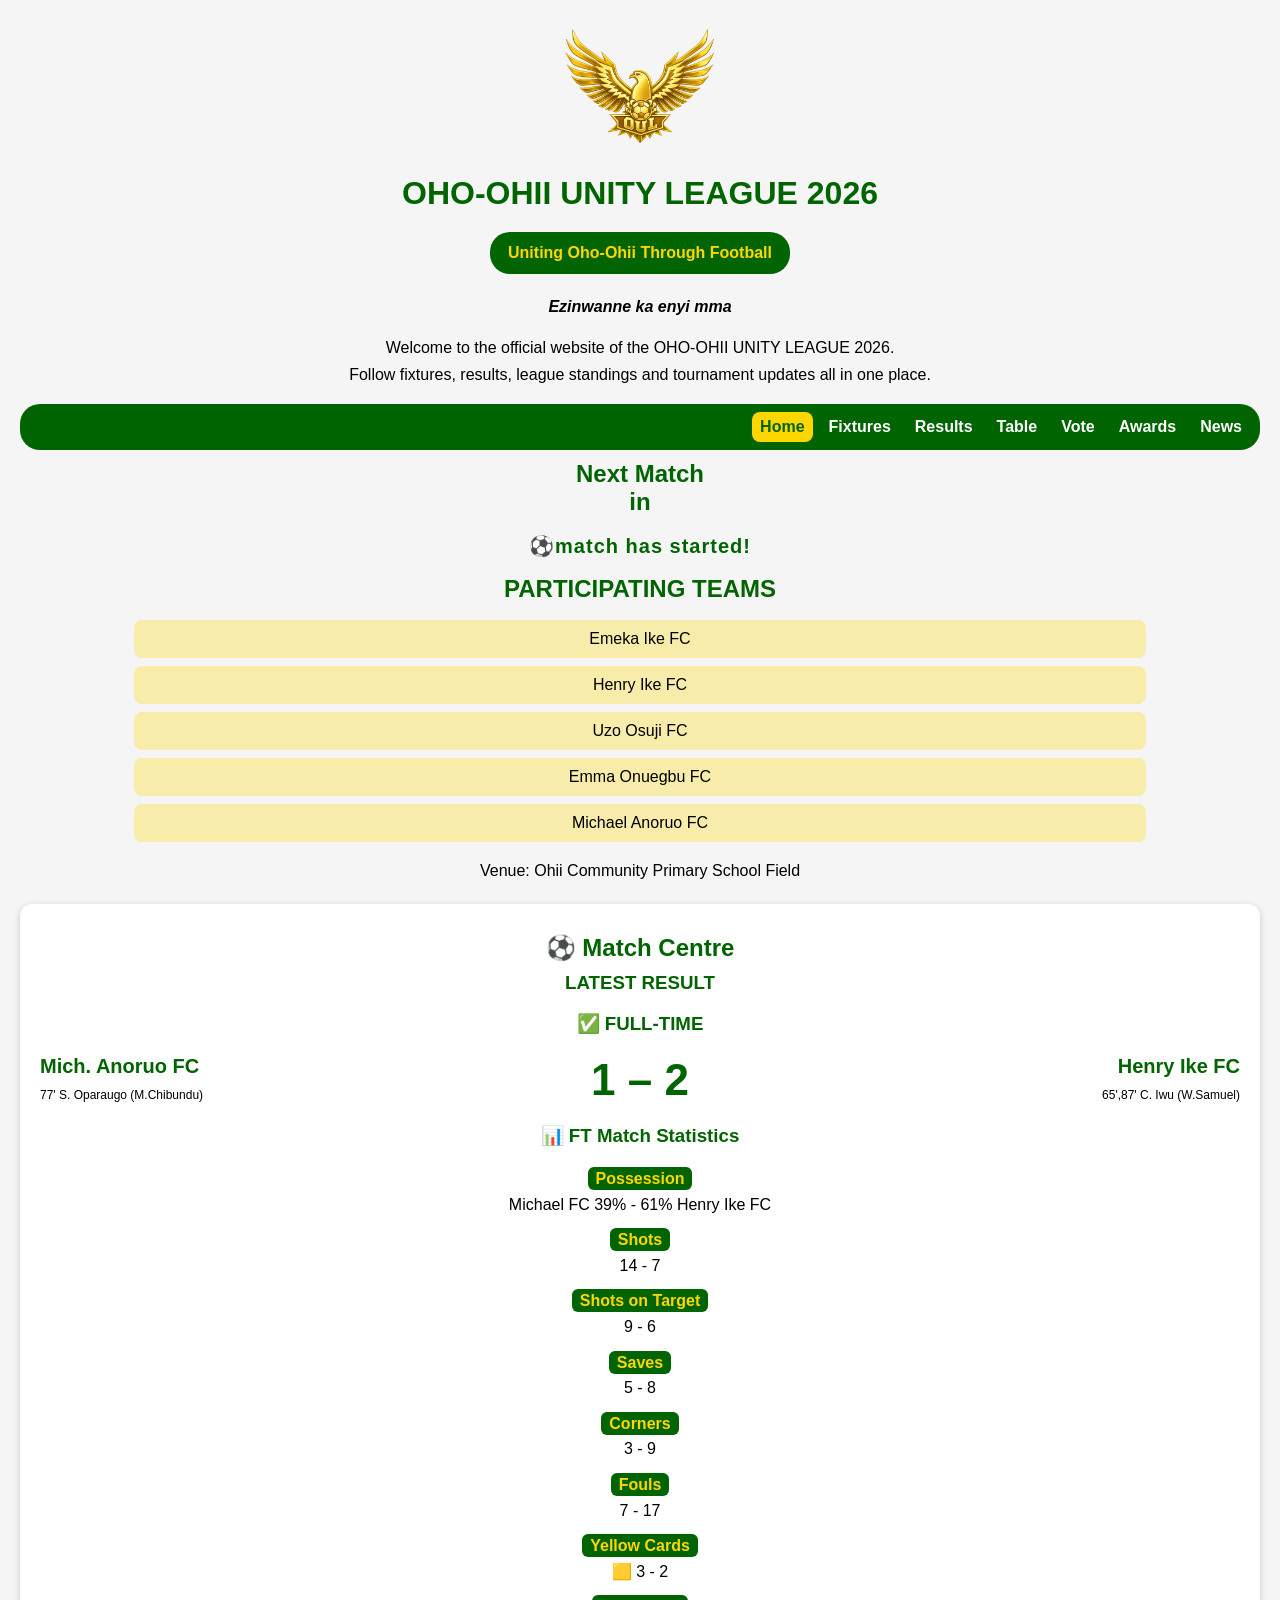
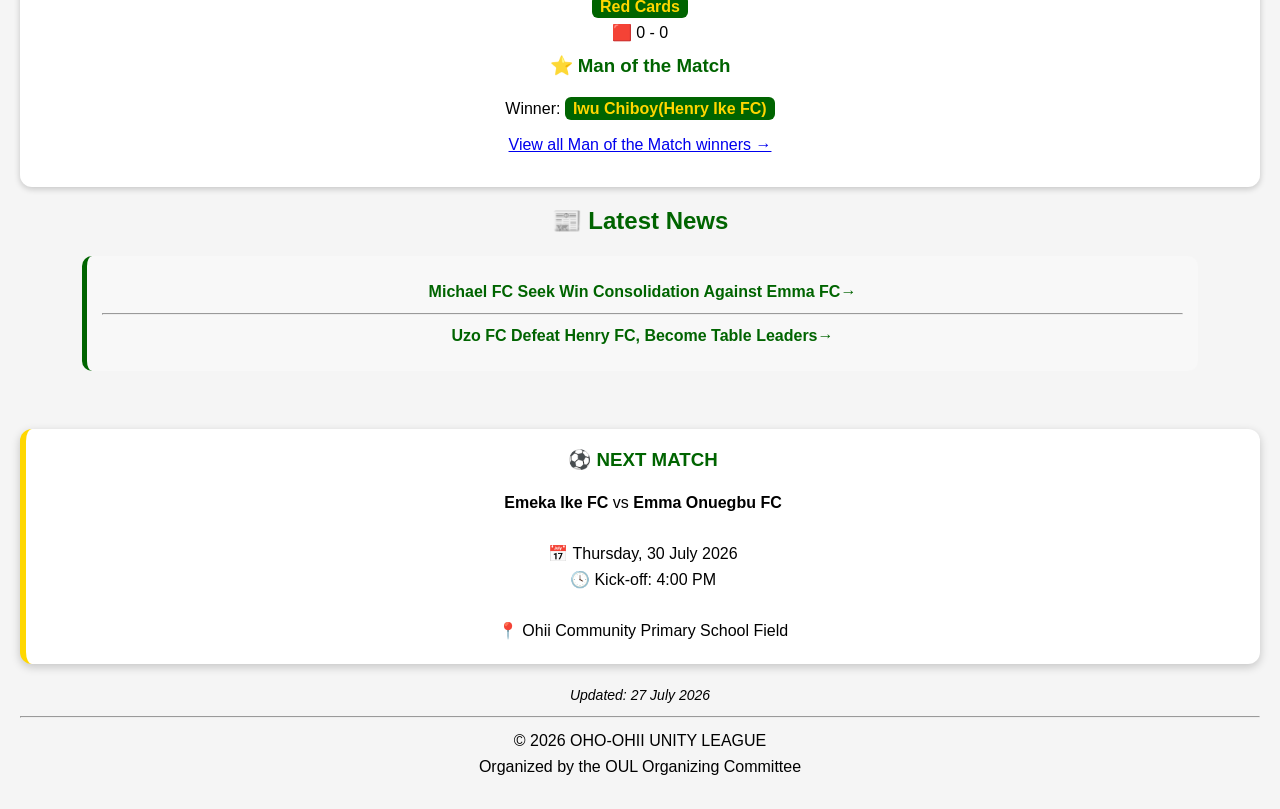
==== index.html @ dec689d3 "Add files via upload" ====
<!DOCTYPE html>
<html>
<head>
   <meta charset="UTF-8">
   <meta name="viewport" content="width=device-width, initial-scale=1.0">
    
      <title>OHO-0HII UNITY LEAGUE</title>
      <link rel="stylesheet" href="style.css">
</head>
<body>
    <img src="OUL logo2.png" alt="OUL Logo" width="150">
  <h1>OHO-OHII UNITY LEAGUE 2026</h1>
<p class="tagline">
Uniting Oho-Ohii Through Football
</p>
<p><em><strong>Ezinwanne ka enyi mma</strong></em></p>

<p class="welcome">
Welcome to the official website of the
OHO-OHII UNITY LEAGUE 2026.<br>
Follow fixtures, results, league standings and tournament updates all in one place.
</p>
 <div class="navbar">
    <div class="menu-icon" onclick="toggleMenu()">
        &#9776;
    </div>

    <div class="nav-links" id="navLinks">
        <a href="index.html" class="active">Home</a>
        <a href="fixtures.html">Fixtures</a>
        <a href="results.html">Results</a>
        <a href="table.html">Table</a>
        <a href="vote.html">Vote</a>
        <a href="awards.html">Awards</a>
        <a href="news.html">News</a>
     </div>
</div>
  <h2>Next Match<br>in</h2>
  <p id="countdown"></p>
  <h2>PARTICIPATING TEAMS</h2>
  <ul>
    <li>Emeka Ike FC</li>
    <li>Henry Ike FC</li>
    <li>Uzo Osuji FC</li>
    <li>Emma Onuegbu FC</li>
    <li>Michael Anoruo FC</li>
  </ul>
  <p>Venue: Ohii Community Primary School Field
  </p>
    
    <div class="result-card">
      
   <h2>⚽ Match Centre</h2>
  <h3>LATEST RESULT</h3>
  <h3>✅ FULL-TIME</h3>
<div class="scoreline">

    <div class="home-team">
      
        <div class="team-name">Mich. Anoruo FC</div>
        
        <div class="scorers">
            77' S. Oparaugo (M.Chibundu)<br>
            
        </div>
    </div>
    
    <div class="score">
        1 – 2
    </div>
    
    <div class="away-team">
        <div class="team-name">Henry Ike FC</div>
        <div class="scorers">
          65',87' C. Iwu (W.Samuel)<br>
          
            
        </div>
    </div>

</div>


<h3>📊 FT Match Statistics</h3>

<p><strong>Possession</strong><br>
Michael FC 39% - 61%  Henry Ike FC
</p>

<p><strong>Shots</strong><br>
 14 - 7
</p>

<p><strong>Shots on Target</strong><br>
9 - 6
</p>
<p><strong>Saves</strong><br>
5 - 8
</p>
<p><strong>Corners</strong><br>
3 - 9
</p>

<p><strong>Fouls</strong><br>
7 - 17
</p>

<p><strong>Yellow Cards</strong><br>
🟨 3 - 2
</p>

<p><strong>Red Cards</strong><br>
🟥 0 - 0
</p>
<h3>⭐ Man of the Match</h3>

<p>
Winner: <strong>Iwu Chiboy(Henry Ike FC)</strong>
</p>

<p>
<a href="motm.html">View all Man of the Match winners →</a>
</p>
</div>

<h2>📰 Latest News</h2>
<div class="news-card">
<p>
<a href="news.html">
Michael FC Seek Win Consolidation Against Emma FC→
</a>
</p>
<hr>
<p>
<a href="news.html">
Uzo FC Defeat Henry FC, Become Table Leaders→
</a>
</p>

</div>

 <br>

<div class="match-card">

  <h3>⚽ NEXT MATCH</h3>
    <p>
    <strong>Emeka Ike FC</strong>
         vs
     <strong>Emma Onuegbu FC</strong>
      <br><br>
       📅 Thursday, 30 July 2026
        <br>
       🕓 Kick-off: 4:00 PM
      <br><br>

     📍 Ohii Community Primary School Field
</p>
</div>



<footer>

<p class="last-updated">Updated: 27 July 2026</p>

<hr>

<p>
© 2026 OHO-OHII UNITY LEAGUE

<br>

Organized by the OUL Organizing Committee

</p>

</footer>

    <script src="script.js"></script>
</body>
</html>
---- style.css ----
/* ===========================
   GENERAL
=========================== */

body{
    background:#f5f5f5;
    font-family:Arial, sans-serif;
    text-align:center;
    margin:0;
    padding:20px;
}

img{
    display:block;
    margin:0 auto;
}

h1{
    color:#006400;
    margin-top:5px;
    margin-bottom:10px;
}

h2{
    color:#006400;
    margin-top: 10px;
    margin-bottom:10px;
    line-height: 1.2;
}

p{
    line-height:1.6;
    margin:10px 0;
}

/* ===========================
   NAVIGATION BAR
=========================== */
.menu-icon{
    font-size:32px;
    color:white;
    cursor:pointer;
    display:none;
    margin-left:auto;
}

.nav-links{
    display:flex;
    gap:8px;
}
.navbar{
    display:flex;
    justify-content:flex-end;
    align-items:center;
    background:#006400;
    padding:8px 10px;
    border-radius:20px;
}

.navbar a{
    color:white;
    text-decoration:none;
    font-size:16px;
    font-weight:bold;
    padding:6px 8px;
    border-radius:8px;
    transition:0.3s;
}

.navbar a:hover{
    background:#FFD700;
    color:#006400;
}

.navbar a.active{
    background:#FFD700;
    color:#006400;
}

/* ===========================
   TEAM LIST
=========================== */

ul{
    list-style:none;
    padding:0;
}

li{
    background:rgba(255,215,0,0.3);
    margin:8px auto;
    padding:10px;
    border-radius:8px;
    width:80%;
}

/* ===========================
   MATCH CARD
=========================== */

.match-card{
    background:white;
    border-left:6px solid #FFD700;
    border-radius:12px;
    padding:20px;
    margin:20px 0;
    box-shadow:0 3px 10px rgba(0,0,0,0.2);
}

.match-card h3{
    color:#006400;
    margin-top:0;
}

.match-card p{
    margin:0;
}

/* ===========================
   FIXTURE CARD
=========================== */

.fixture-card{
    background:white;
    padding:20px;
    margin:20px 0;
    border-radius:12px;
    box-shadow:0 2px 6px rgba(0,0,0,0.2);
}

.fixture-card h3{
    color:#006400;
    margin-top:0;
}

/* ===========================
   RESULT CARD
=========================== */

.result-card{
    background:white;
    padding:20px;
    margin:20px 0;
    border-radius:12px;
    box-shadow:0 2px 6px rgba(0,0,0,0.2);
}

.result-card h3{
    color:#006400;
    margin-top:0;
}

.result-card strong{
    background:#006400;
    color:#FFD700;
    padding:3px 8px;
    border-radius:6px;
}

/* ===========================
   TABLE
=========================== */

table{
    width:100%;
    border-collapse:collapse;
    margin-top:20px;
    background:white;
}

th{
    background:#006400;
    color:white;
    padding:10px;
}

td{
    padding:8px;
    border-bottom:1px solid #ddd;
}

tr:nth-child(even){
    background:#f5f5f5;
}

/* ===========================
   COUNTDOWN
=========================== */

#countdown{
    color:#006400;
    font-size:20px;
    font-weight:bold;
    margin:15px 0;
    letter-spacing:1px;
    line-height: 1.4;
}

/* ===========================
   VOTE BUTTON
=========================== */

.vote-container{
    text-align:center;
}

.vote-btn{
    display:inline-block;
    text-decoration:none;
    background:#FFD700;
    color:#006400;
    padding:15px 30px;
    border-radius:12px;
    font-size:18px;
    font-weight:bold;
    margin:20px auto;
}

.vote-btn:hover{
    background:#f4c400;
}

/*=========================
Tob banner
=========================*/
.tagline{
    color:#FFD700;
    background:#006400;
    display:inline-block;
    padding:8px 18px;
    border-radius:20px;
    font-weight:bold;
    margin:10px 0;
}
.welcome{
    max-width:600px;
    margin:15px auto;
    line-height:1.7;
}
@media (max-width:768px){
  .menu-icon{
    display: block;
  }
  .nav-links{
    display: none;
    flex-direction: column;
    position: absolute;
    width: 200px;
    top:100%;
    right: 20px;
    margin-top: 15px;
    background: #006400;
    border-radius:12px;
    padding:10px;
  }
  .nav-links a{
    text-align: center;
    padding-block: 12px;
  }
  .nav-links.show{
    display: flex;
  }
  .navbar{
    position: relative;
  }
}

.last-updated{
  font-size:14px;
  color;#666;
  font-style:italic;
}

.live-status{
    color:#d40000;
    font-weight:bold;
    font-size:20px;
}

.halftime-status{
    color:#ff8c00;
    font-weight:bold;
    font-size:20px;
}

.fulltime-status{
    color:#006400;
    font-weight:bold;
    font-size:20px;
}

.news-card{
    background:#f8f8f8;
    border-left:5px solid #006400;
    padding:15px;
    margin:20px auto;
    border-radius:10px;
    width:90%;
    box-sizing:border-box;
}

.news-card h2{
    margin-top:0;
    color:#006400;
}

.news-card p{
    margin:8px 0;
}

.news-card a{
  color:#006400;
  text-decoration: none;
  font-weight:bold ;
}

.news-card a:hover{
  text-decoration: underline;
}

.scoreline{
    display:grid;
    grid-template-columns:1fr auto 1fr;
    align-items:start;
    gap:10px;
    margin:20px 0;
}

.home-team{
    text-align:left;
}

.score{
    text-align:center;
    font-size:44px;
    font-weight:bold;
    color:#006400;
}

.away-team{
    text-align:right;
}

.team-name{
    font-size:20px;
    font-weight:bold;
    color:#006400;
    margin-bottom:8px;
}

.scorers{
    font-size:12px;
    line-height:1.6;
}
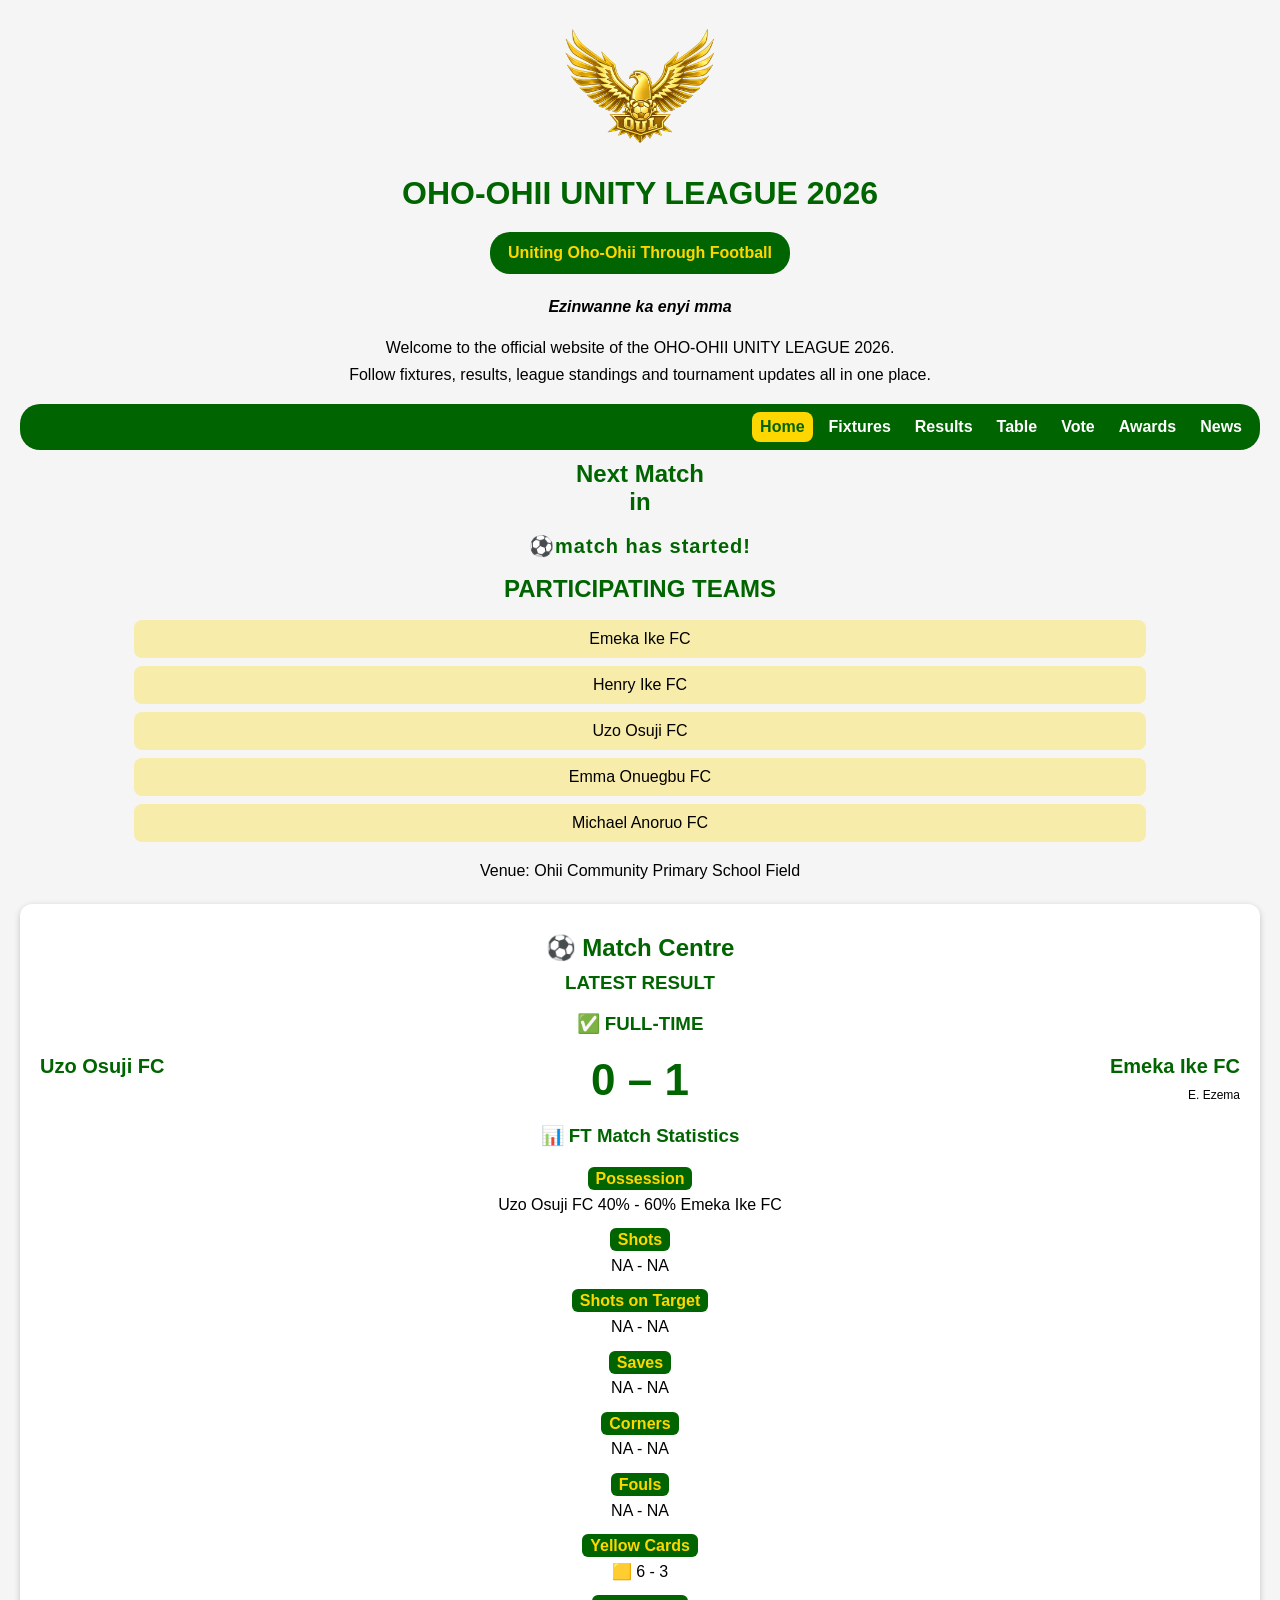
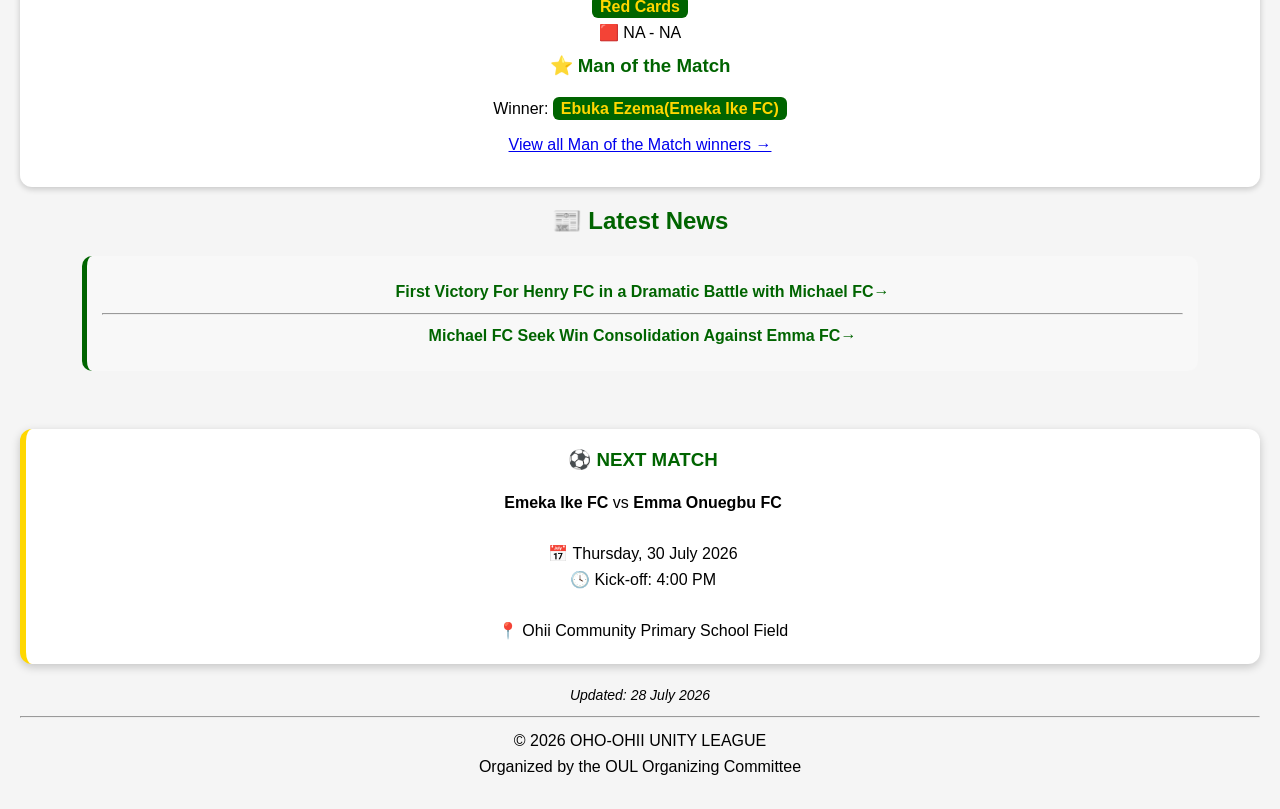
==== commit f4f87268: "Add files via upload" ====
--- a/index.html
+++ b/index.html
@@ -57,22 +57,22 @@
 
     <div class="home-team">
       
-        <div class="team-name">Mich. Anoruo FC</div>
+        <div class="team-name">Uzo Osuji FC</div>
         
         <div class="scorers">
-            77' S. Oparaugo (M.Chibundu)<br>
+            <br>
             
         </div>
     </div>
     
     <div class="score">
-        1 – 2
+        0 – 1
     </div>
     
     <div class="away-team">
-        <div class="team-name">Henry Ike FC</div>
+        <div class="team-name">Emeka Ike FC</div>
         <div class="scorers">
-          65',87' C. Iwu (W.Samuel)<br>
+           E. Ezema <br>
           
             
         </div>
@@ -84,38 +84,38 @@
 <h3>📊 FT Match Statistics</h3>
 
 <p><strong>Possession</strong><br>
-Michael FC 39% - 61%  Henry Ike FC
+Uzo Osuji FC 40% - 60%  Emeka Ike FC
 </p>
 
 <p><strong>Shots</strong><br>
- 14 - 7
+ NA - NA
 </p>
 
 <p><strong>Shots on Target</strong><br>
-9 - 6
+NA - NA
 </p>
 <p><strong>Saves</strong><br>
-5 - 8
+NA - NA
 </p>
 <p><strong>Corners</strong><br>
-3 - 9
+NA - NA
 </p>
 
 <p><strong>Fouls</strong><br>
-7 - 17
+NA - NA
 </p>
 
 <p><strong>Yellow Cards</strong><br>
-🟨 3 - 2
+🟨 6 - 3
 </p>
 
 <p><strong>Red Cards</strong><br>
-🟥 0 - 0
+🟥 NA - NA
 </p>
 <h3>⭐ Man of the Match</h3>
 
 <p>
-Winner: <strong>Iwu Chiboy(Henry Ike FC)</strong>
+Winner: <strong>Ebuka Ezema(Emeka Ike FC)</strong>
 </p>
 
 <p>
@@ -127,13 +127,13 @@
 <div class="news-card">
 <p>
 <a href="news.html">
-Michael FC Seek Win Consolidation Against Emma FC→
+First Victory For Henry FC in a Dramatic Battle with Michael FC→
 </a>
 </p>
 <hr>
 <p>
 <a href="news.html">
-Uzo FC Defeat Henry FC, Become Table Leaders→
+Michael FC Seek Win Consolidation Against Emma FC→
 </a>
 </p>
 
@@ -162,7 +162,7 @@
 
 <footer>
 
-<p class="last-updated">Updated: 27 July 2026</p>
+<p class="last-updated">Updated: 28 July 2026</p>
 
 <hr>
 
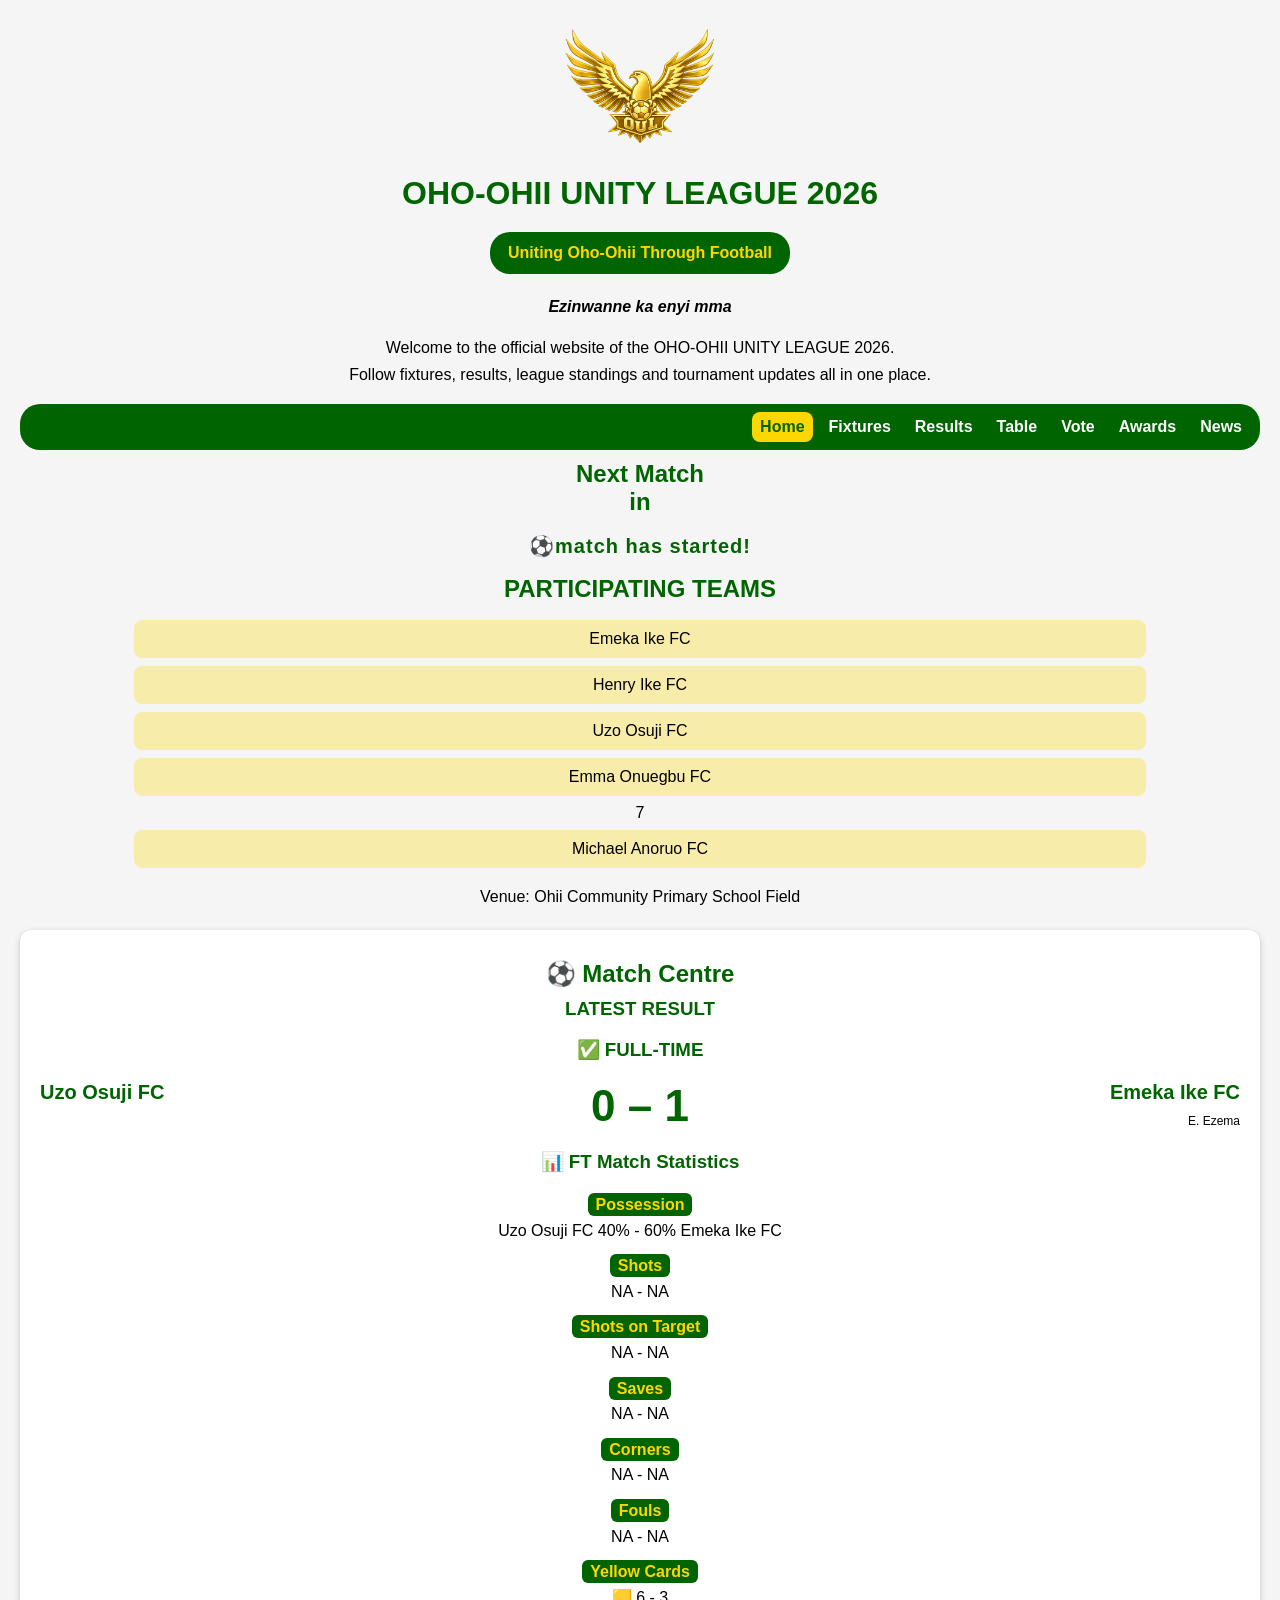
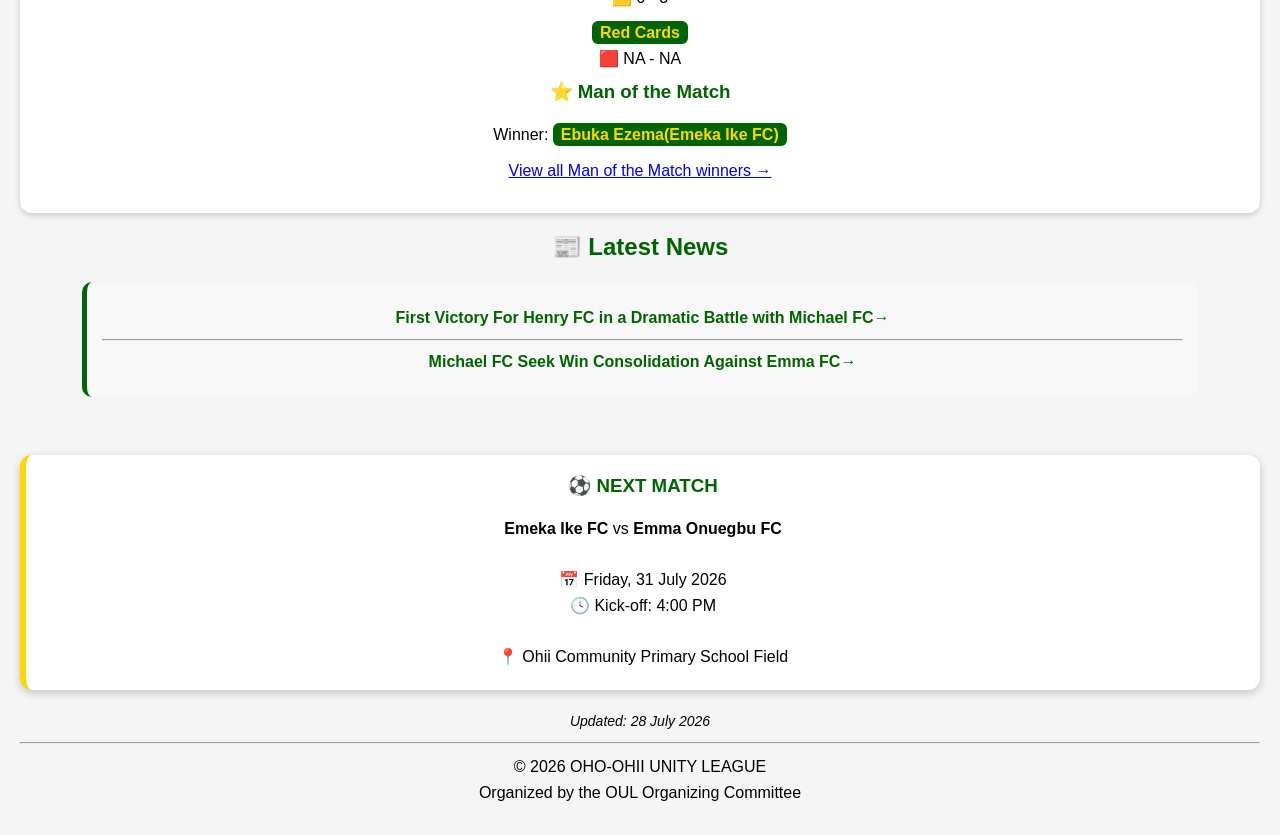
==== commit 9ff3bed0: "Add files via upload" ====
--- a/index.html
+++ b/index.html
@@ -42,7 +42,7 @@
     <li>Emeka Ike FC</li>
     <li>Henry Ike FC</li>
     <li>Uzo Osuji FC</li>
-    <li>Emma Onuegbu FC</li>
+    <li>Emma Onuegbu FC</li>7
     <li>Michael Anoruo FC</li>
   </ul>
   <p>Venue: Ohii Community Primary School Field
@@ -149,7 +149,7 @@
          vs
      <strong>Emma Onuegbu FC</strong>
       <br><br>
-       📅 Thursday, 30 July 2026
+       📅 Friday, 31 July 2026
         <br>
        🕓 Kick-off: 4:00 PM
       <br><br>
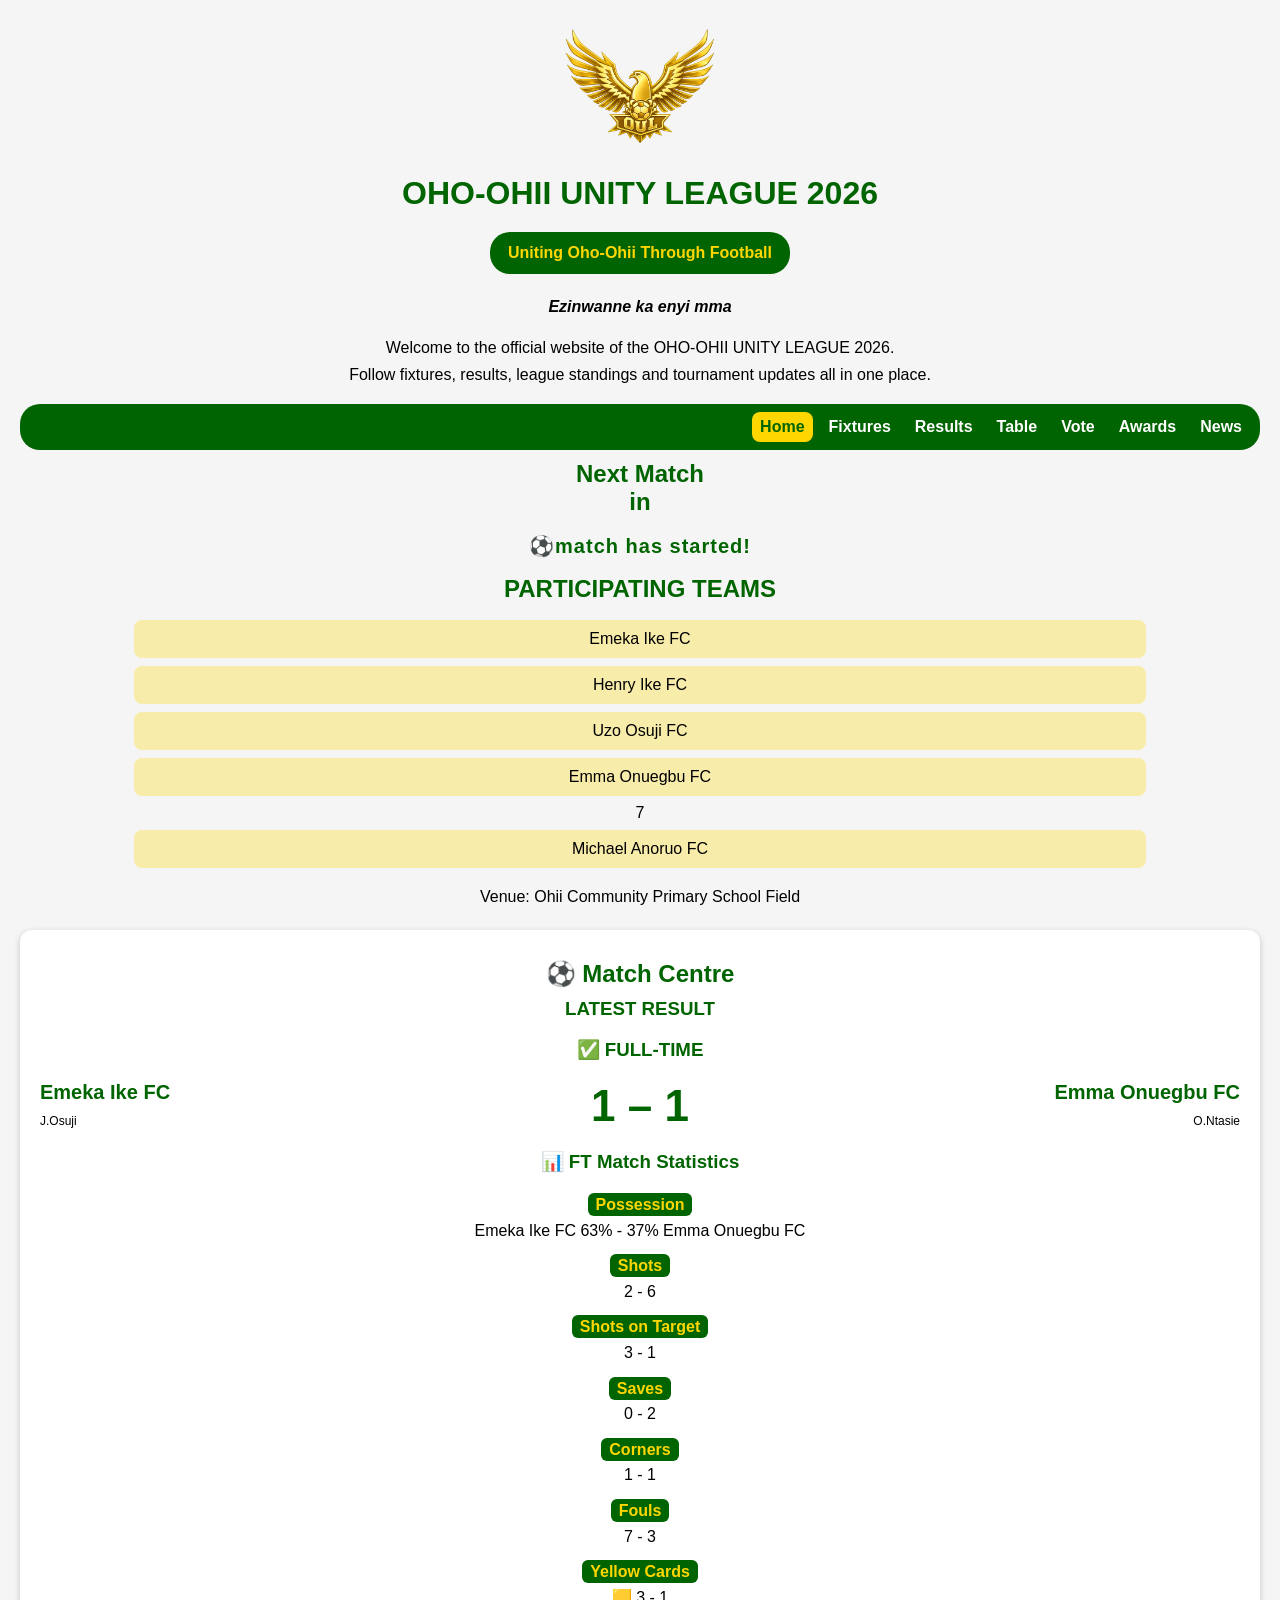
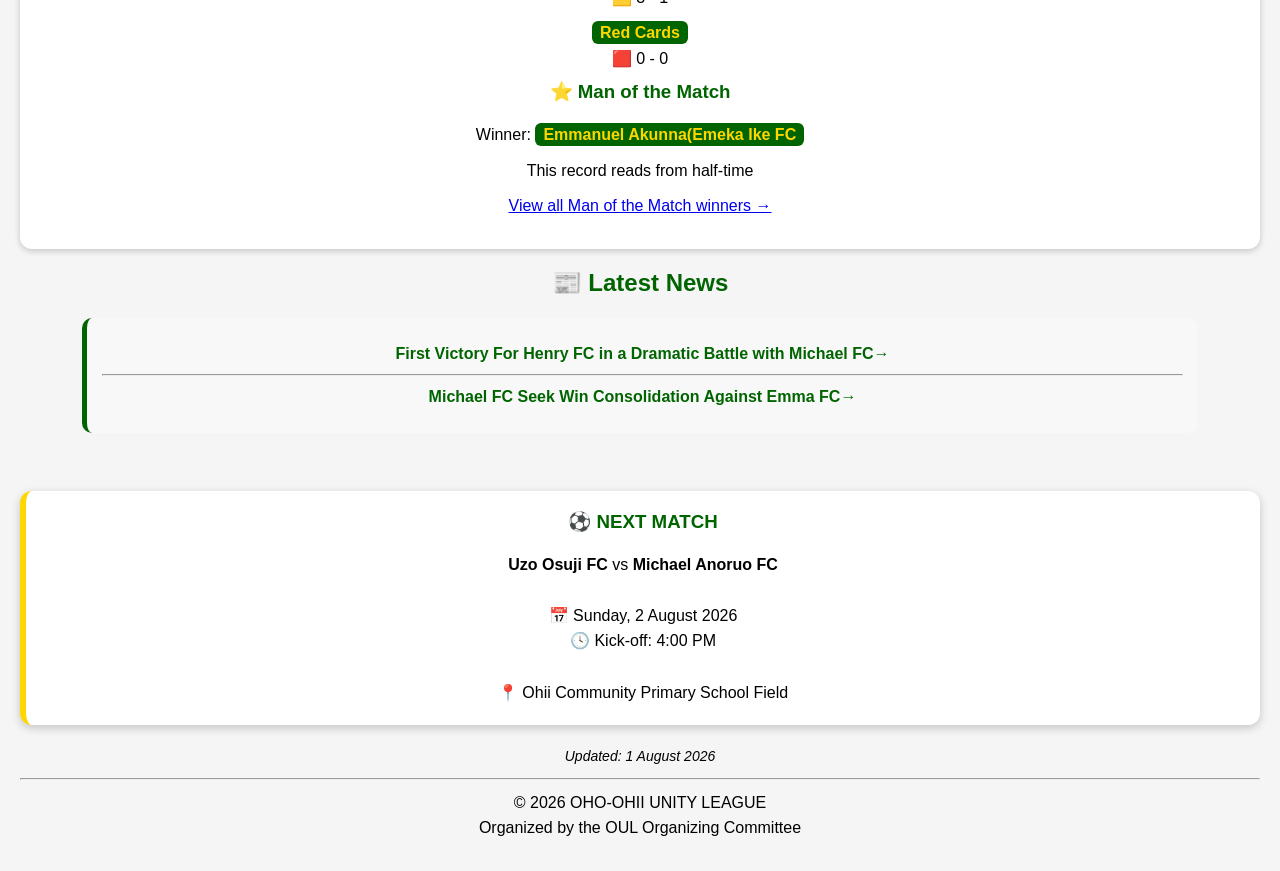
==== commit 09d21397: "Add files via upload" ====
--- a/index.html
+++ b/index.html
@@ -57,22 +57,22 @@
 
     <div class="home-team">
       
-        <div class="team-name">Uzo Osuji FC</div>
+        <div class="team-name">Emeka Ike FC</div>
         
         <div class="scorers">
-            <br>
+           J.Osuji <br>
             
         </div>
     </div>
     
     <div class="score">
-        0 – 1
+        1 – 1
     </div>
     
     <div class="away-team">
-        <div class="team-name">Emeka Ike FC</div>
+        <div class="team-name">Emma Onuegbu FC</div>
         <div class="scorers">
-           E. Ezema <br>
+           O.Ntasie <br>
           
             
         </div>
@@ -84,39 +84,40 @@
 <h3>📊 FT Match Statistics</h3>
 
 <p><strong>Possession</strong><br>
-Uzo Osuji FC 40% - 60%  Emeka Ike FC
+Emeka Ike FC 63% - 37%  Emma Onuegbu FC
 </p>
 
 <p><strong>Shots</strong><br>
- NA - NA
+ 2 - 6
 </p>
 
 <p><strong>Shots on Target</strong><br>
-NA - NA
+3 - 1
 </p>
 <p><strong>Saves</strong><br>
-NA - NA
+0 - 2
 </p>
 <p><strong>Corners</strong><br>
-NA - NA
+1 - 1
 </p>
 
 <p><strong>Fouls</strong><br>
-NA - NA
+7 - 3
 </p>
 
 <p><strong>Yellow Cards</strong><br>
-🟨 6 - 3
+🟨 3 - 1
 </p>
 
 <p><strong>Red Cards</strong><br>
-🟥 NA - NA
+🟥 0 - 0
 </p>
 <h3>⭐ Man of the Match</h3>
 
 <p>
-Winner: <strong>Ebuka Ezema(Emeka Ike FC)</strong>
+Winner: <strong>Emmanuel Akunna(Emeka Ike FC</strong>
 </p>
+<p>This record reads from half-time</p>
 
 <p>
 <a href="motm.html">View all Man of the Match winners →</a>
@@ -145,11 +146,11 @@
 
   <h3>⚽ NEXT MATCH</h3>
     <p>
-    <strong>Emeka Ike FC</strong>
+    <strong>Uzo Osuji FC</strong>
          vs
-     <strong>Emma Onuegbu FC</strong>
+     <strong>Michael Anoruo FC</strong>
       <br><br>
-       📅 Friday, 31 July 2026
+       📅 Sunday, 2 August 2026
         <br>
        🕓 Kick-off: 4:00 PM
       <br><br>
@@ -162,7 +163,7 @@
 
 <footer>
 
-<p class="last-updated">Updated: 28 July 2026</p>
+<p class="last-updated">Updated: 1 August 2026</p>
 
 <hr>
 
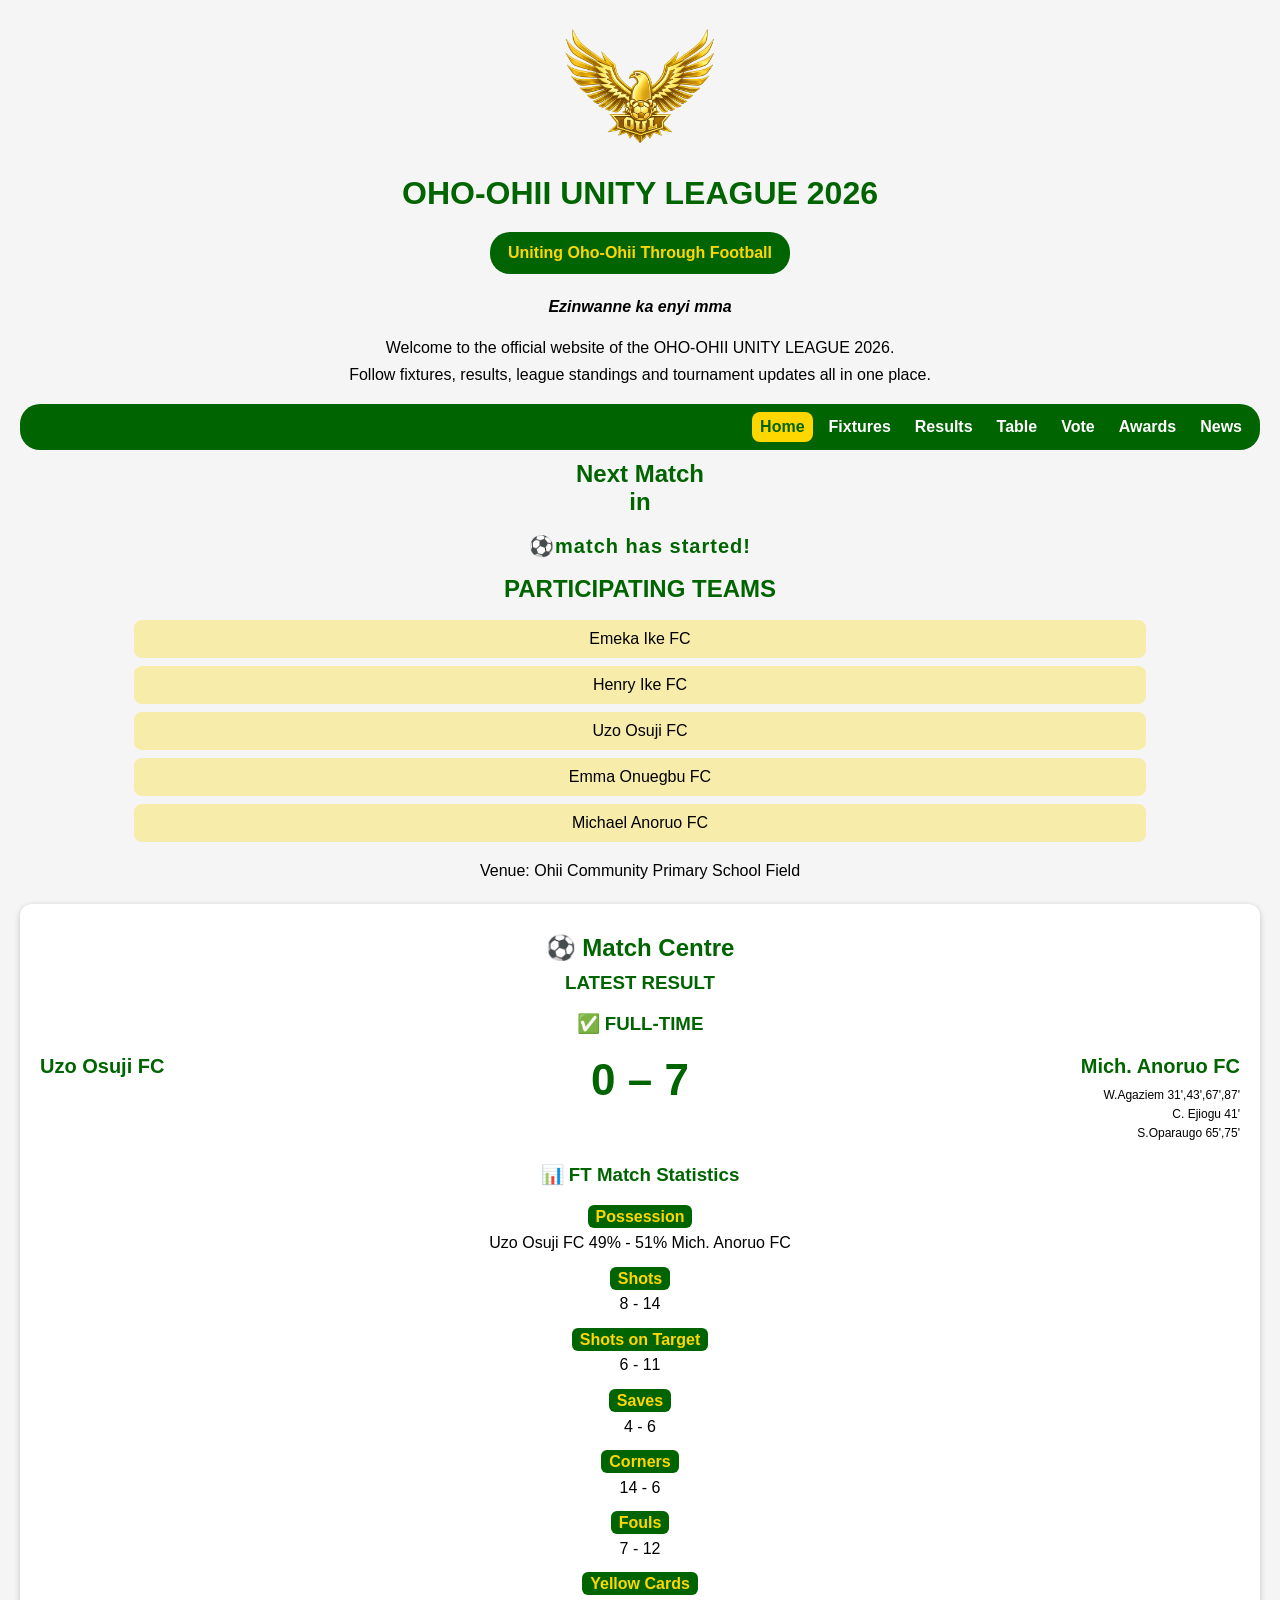
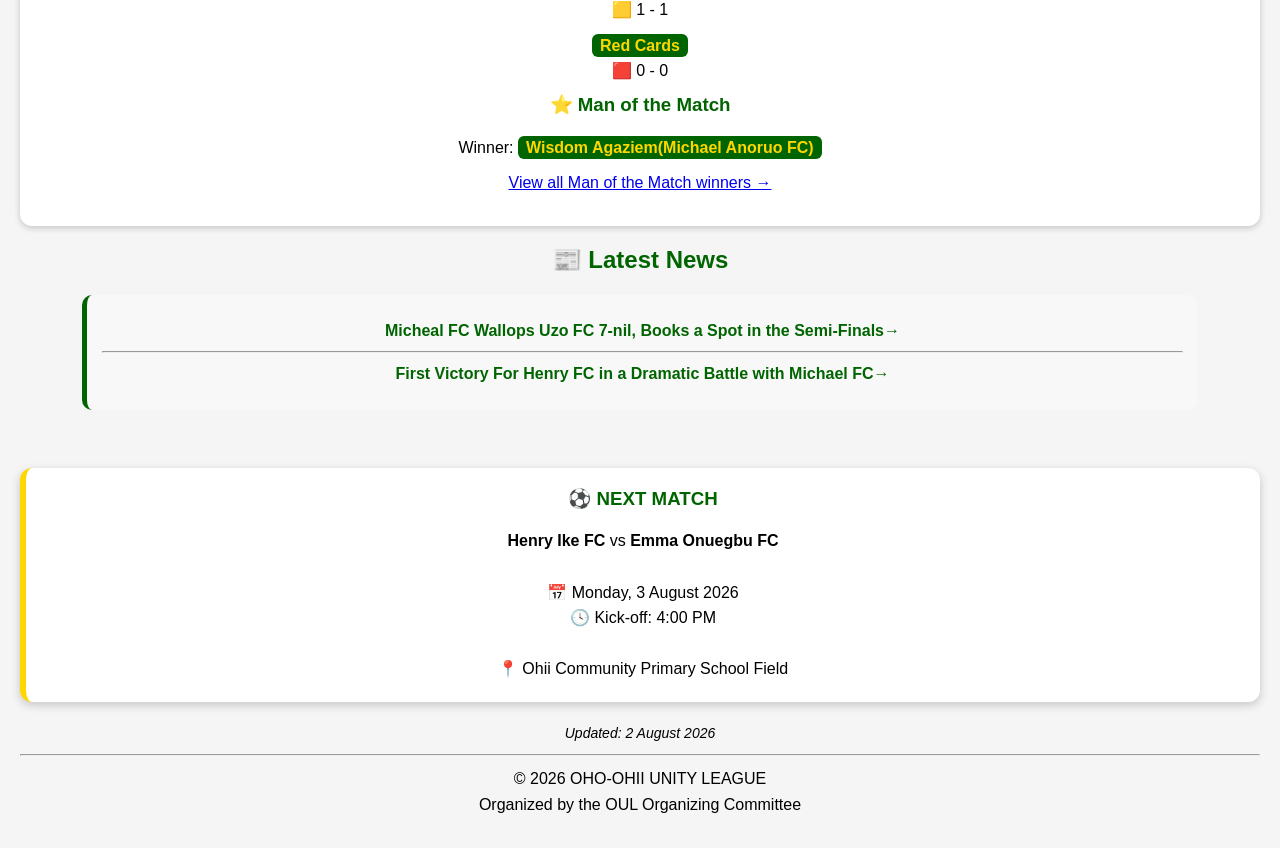
==== commit 31b956ce: "Add files via upload" ====
--- a/index.html
+++ b/index.html
@@ -42,7 +42,7 @@
     <li>Emeka Ike FC</li>
     <li>Henry Ike FC</li>
     <li>Uzo Osuji FC</li>
-    <li>Emma Onuegbu FC</li>7
+    <li>Emma Onuegbu FC</li>
     <li>Michael Anoruo FC</li>
   </ul>
   <p>Venue: Ohii Community Primary School Field
@@ -57,24 +57,26 @@
 
     <div class="home-team">
       
-        <div class="team-name">Emeka Ike FC</div>
+        <div class="team-name">Uzo Osuji FC</div>
         
         <div class="scorers">
-           J.Osuji <br>
+            <br>
             
         </div>
     </div>
     
     <div class="score">
-        1 – 1
+        0 – 7
     </div>
     
     <div class="away-team">
-        <div class="team-name">Emma Onuegbu FC</div>
+        <div class="team-name">Mich. Anoruo FC</div>
         <div class="scorers">
-           O.Ntasie <br>
+           W.Agaziem 31',43',67',87' <br>
+           C. Ejiogu 41'<br>
+           S.Oparaugo 65',75'<br>
           
-            
+        
         </div>
     </div>
 
@@ -84,29 +86,28 @@
 <h3>📊 FT Match Statistics</h3>
 
 <p><strong>Possession</strong><br>
-Emeka Ike FC 63% - 37%  Emma Onuegbu FC
+Uzo Osuji FC 49% - 51% Mich. Anoruo FC
 </p>
 
 <p><strong>Shots</strong><br>
- 2 - 6
+ 8 - 14
 </p>
-
 <p><strong>Shots on Target</strong><br>
-3 - 1
+6 - 11
 </p>
 <p><strong>Saves</strong><br>
-0 - 2
+4 - 6
 </p>
 <p><strong>Corners</strong><br>
-1 - 1
+14 - 6
 </p>
 
 <p><strong>Fouls</strong><br>
-7 - 3
+7 - 12
 </p>
 
 <p><strong>Yellow Cards</strong><br>
-🟨 3 - 1
+🟨 1 - 1
 </p>
 
 <p><strong>Red Cards</strong><br>
@@ -115,9 +116,8 @@
 <h3>⭐ Man of the Match</h3>
 
 <p>
-Winner: <strong>Emmanuel Akunna(Emeka Ike FC</strong>
+Winner: <strong>Wisdom Agaziem(Michael Anoruo FC)</strong>
 </p>
-<p>This record reads from half-time</p>
 
 <p>
 <a href="motm.html">View all Man of the Match winners →</a>
@@ -128,13 +128,13 @@
 <div class="news-card">
 <p>
 <a href="news.html">
-First Victory For Henry FC in a Dramatic Battle with Michael FC→
+  Micheal FC Wallops Uzo FC 7-nil, Books a Spot in the Semi-Finals→
 </a>
 </p>
 <hr>
 <p>
 <a href="news.html">
-Michael FC Seek Win Consolidation Against Emma FC→
+First Victory For Henry FC in a Dramatic Battle with Michael FC→
 </a>
 </p>
 
@@ -146,11 +146,11 @@
 
   <h3>⚽ NEXT MATCH</h3>
     <p>
-    <strong>Uzo Osuji FC</strong>
+    <strong>Henry Ike FC</strong>
          vs
-     <strong>Michael Anoruo FC</strong>
+     <strong>Emma Onuegbu FC</strong>
       <br><br>
-       📅 Sunday, 2 August 2026
+       📅 Monday, 3 August 2026
         <br>
        🕓 Kick-off: 4:00 PM
       <br><br>
@@ -163,7 +163,7 @@
 
 <footer>
 
-<p class="last-updated">Updated: 1 August 2026</p>
+<p class="last-updated">Updated: 2 August 2026</p>
 
 <hr>
 
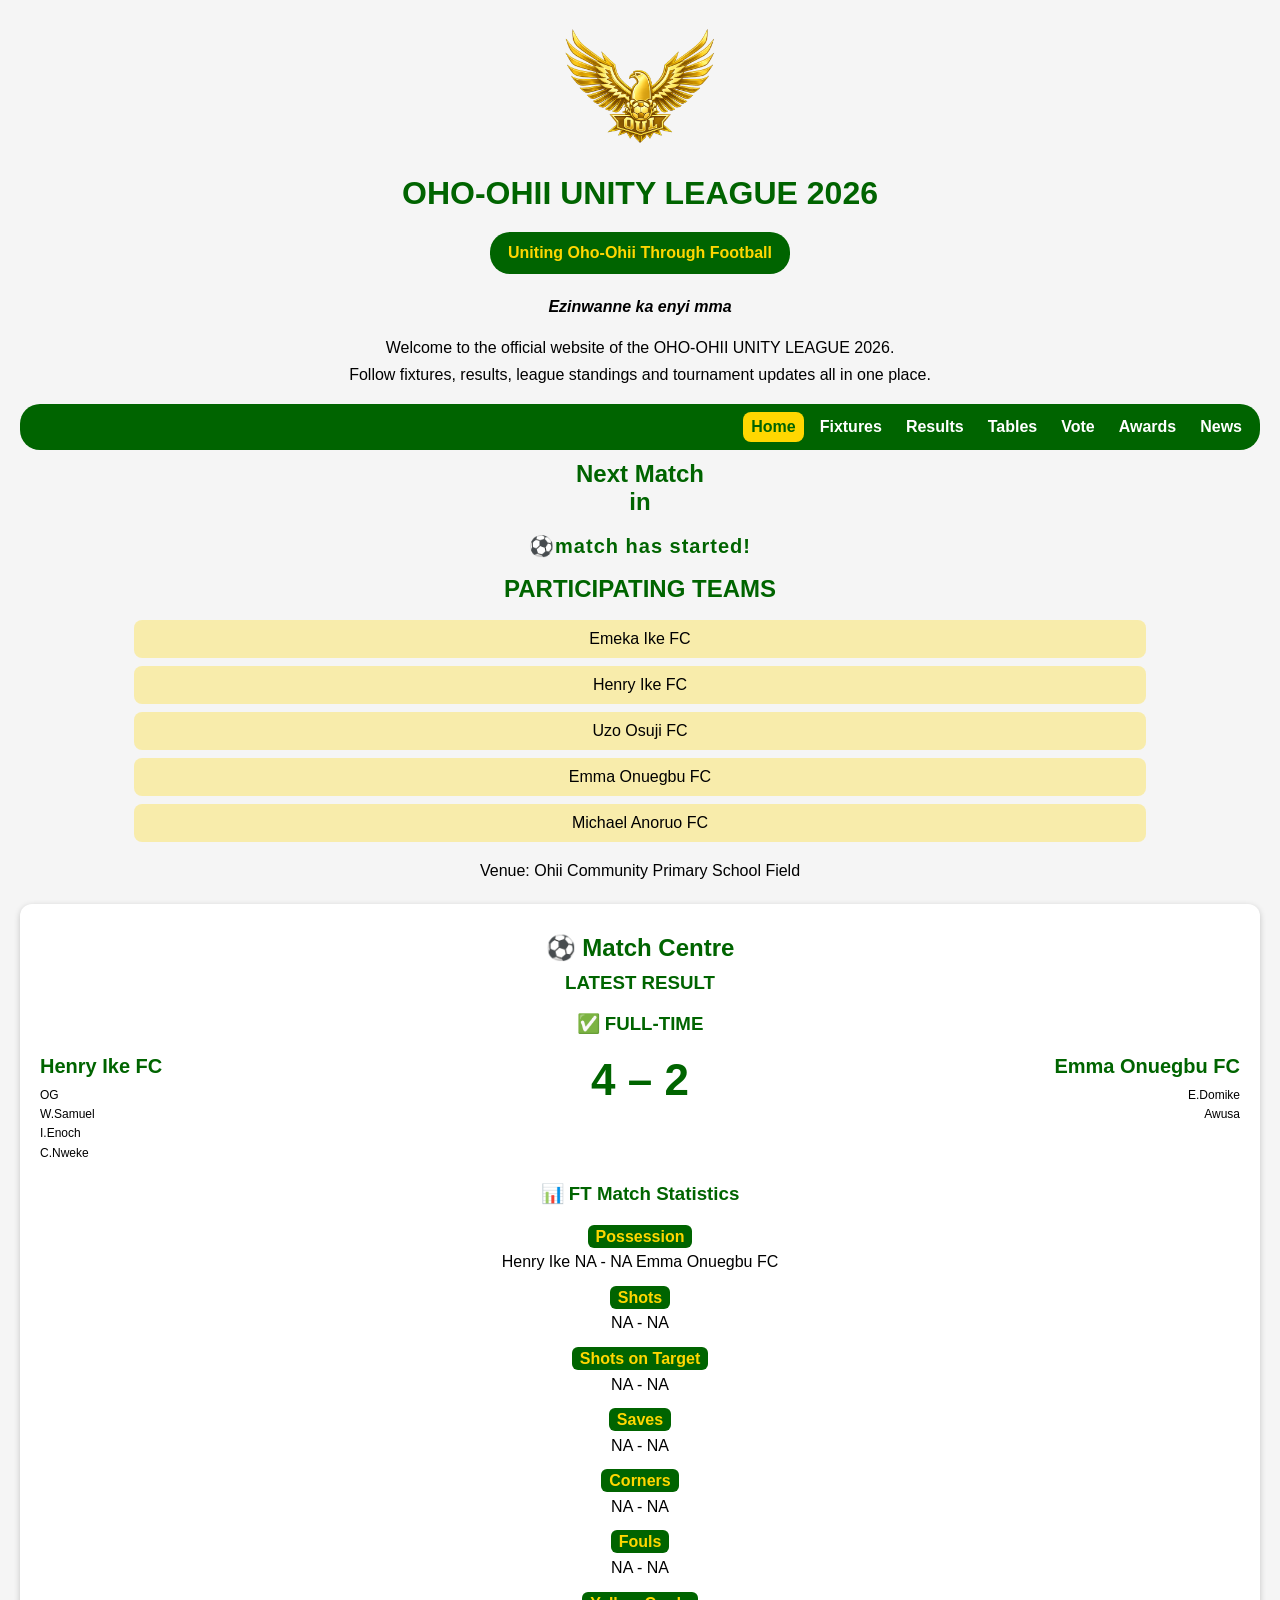
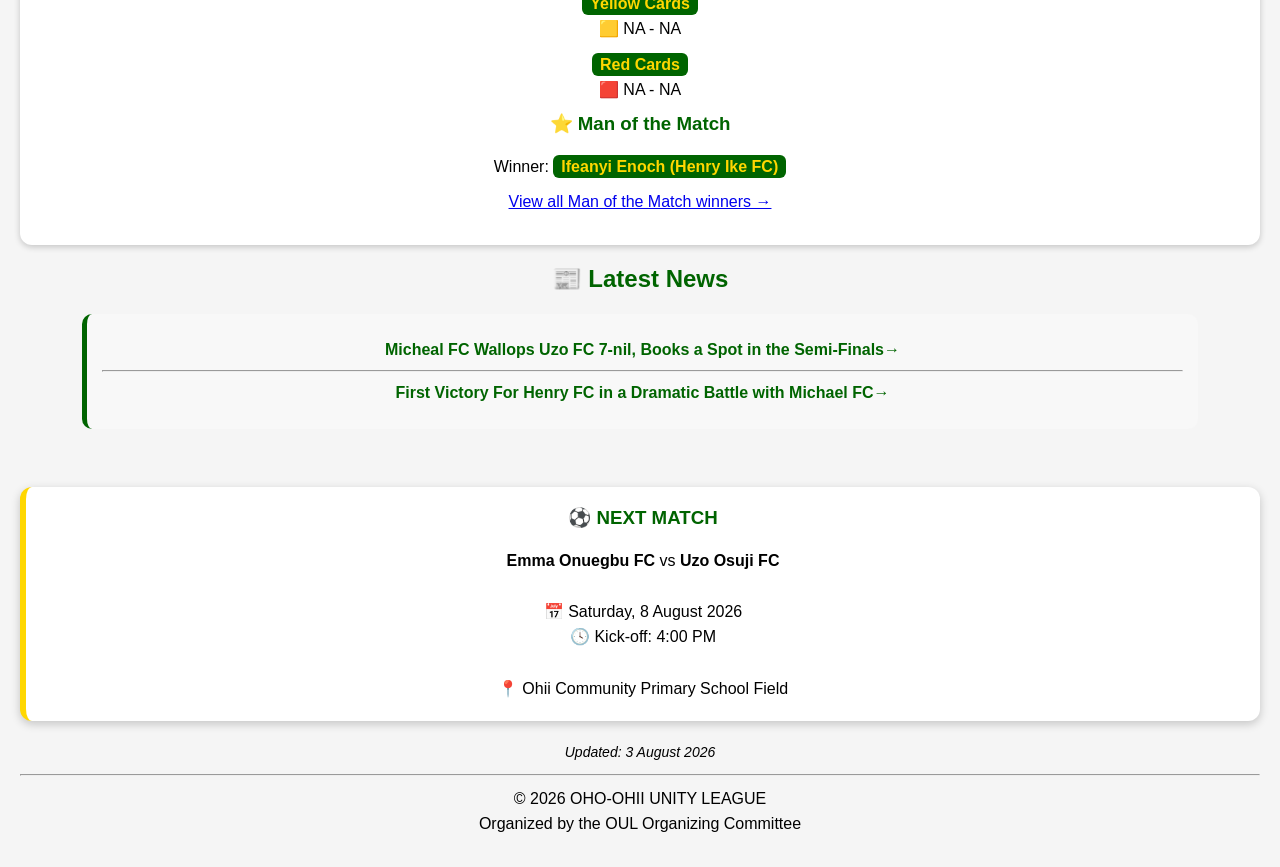
==== commit e8156e59: "Add files via upload" ====
--- a/index.html
+++ b/index.html
@@ -29,7 +29,7 @@
         <a href="index.html" class="active">Home</a>
         <a href="fixtures.html">Fixtures</a>
         <a href="results.html">Results</a>
-        <a href="table.html">Table</a>
+        <a href="tables.html">Tables</a>
         <a href="vote.html">Vote</a>
         <a href="awards.html">Awards</a>
         <a href="news.html">News</a>
@@ -57,24 +57,27 @@
 
     <div class="home-team">
       
-        <div class="team-name">Uzo Osuji FC</div>
+        <div class="team-name">Henry Ike FC</div>
         
         <div class="scorers">
-            <br>
+            OG<br>
+            W.Samuel<br>
+            I.Enoch<br>
+            C.Nweke<br>
             
         </div>
     </div>
     
     <div class="score">
-        0 – 7
+        4 – 2
     </div>
     
     <div class="away-team">
-        <div class="team-name">Mich. Anoruo FC</div>
+        <div class="team-name">Emma Onuegbu FC</div>
         <div class="scorers">
-           W.Agaziem 31',43',67',87' <br>
-           C. Ejiogu 41'<br>
-           S.Oparaugo 65',75'<br>
+           E.Domike <br>
+           Awusa<br>
+           
           
         
         </div>
@@ -86,37 +89,37 @@
 <h3>📊 FT Match Statistics</h3>
 
 <p><strong>Possession</strong><br>
-Uzo Osuji FC 49% - 51% Mich. Anoruo FC
+Henry Ike NA - NA Emma Onuegbu FC
 </p>
 
 <p><strong>Shots</strong><br>
- 8 - 14
+ NA - NA
 </p>
 <p><strong>Shots on Target</strong><br>
-6 - 11
+NA - NA
 </p>
 <p><strong>Saves</strong><br>
-4 - 6
+NA - NA
 </p>
 <p><strong>Corners</strong><br>
-14 - 6
+NA - NA
 </p>
 
 <p><strong>Fouls</strong><br>
-7 - 12
+NA - NA
 </p>
 
 <p><strong>Yellow Cards</strong><br>
-🟨 1 - 1
+🟨 NA - NA
 </p>
 
 <p><strong>Red Cards</strong><br>
-🟥 0 - 0
+🟥 NA - NA
 </p>
 <h3>⭐ Man of the Match</h3>
 
 <p>
-Winner: <strong>Wisdom Agaziem(Michael Anoruo FC)</strong>
+Winner: <strong>Ifeanyi Enoch (Henry Ike FC)</strong>
 </p>
 
 <p>
@@ -146,11 +149,11 @@
 
   <h3>⚽ NEXT MATCH</h3>
     <p>
-    <strong>Henry Ike FC</strong>
+    <strong>Emma Onuegbu FC</strong>
          vs
-     <strong>Emma Onuegbu FC</strong>
+     <strong>Uzo Osuji FC</strong>
       <br><br>
-       📅 Monday, 3 August 2026
+       📅 Saturday, 8 August 2026
         <br>
        🕓 Kick-off: 4:00 PM
       <br><br>
@@ -163,7 +166,7 @@
 
 <footer>
 
-<p class="last-updated">Updated: 2 August 2026</p>
+<p class="last-updated">Updated: 3 August 2026</p>
 
 <hr>
 
--- a/style.css
+++ b/style.css
@@ -351,4 +351,9 @@
 .scorers{
     font-size:12px;
     line-height:1.6;
+}
+
+.table-title h3{
+  color:#006400;
+    margin-top:0;
 }
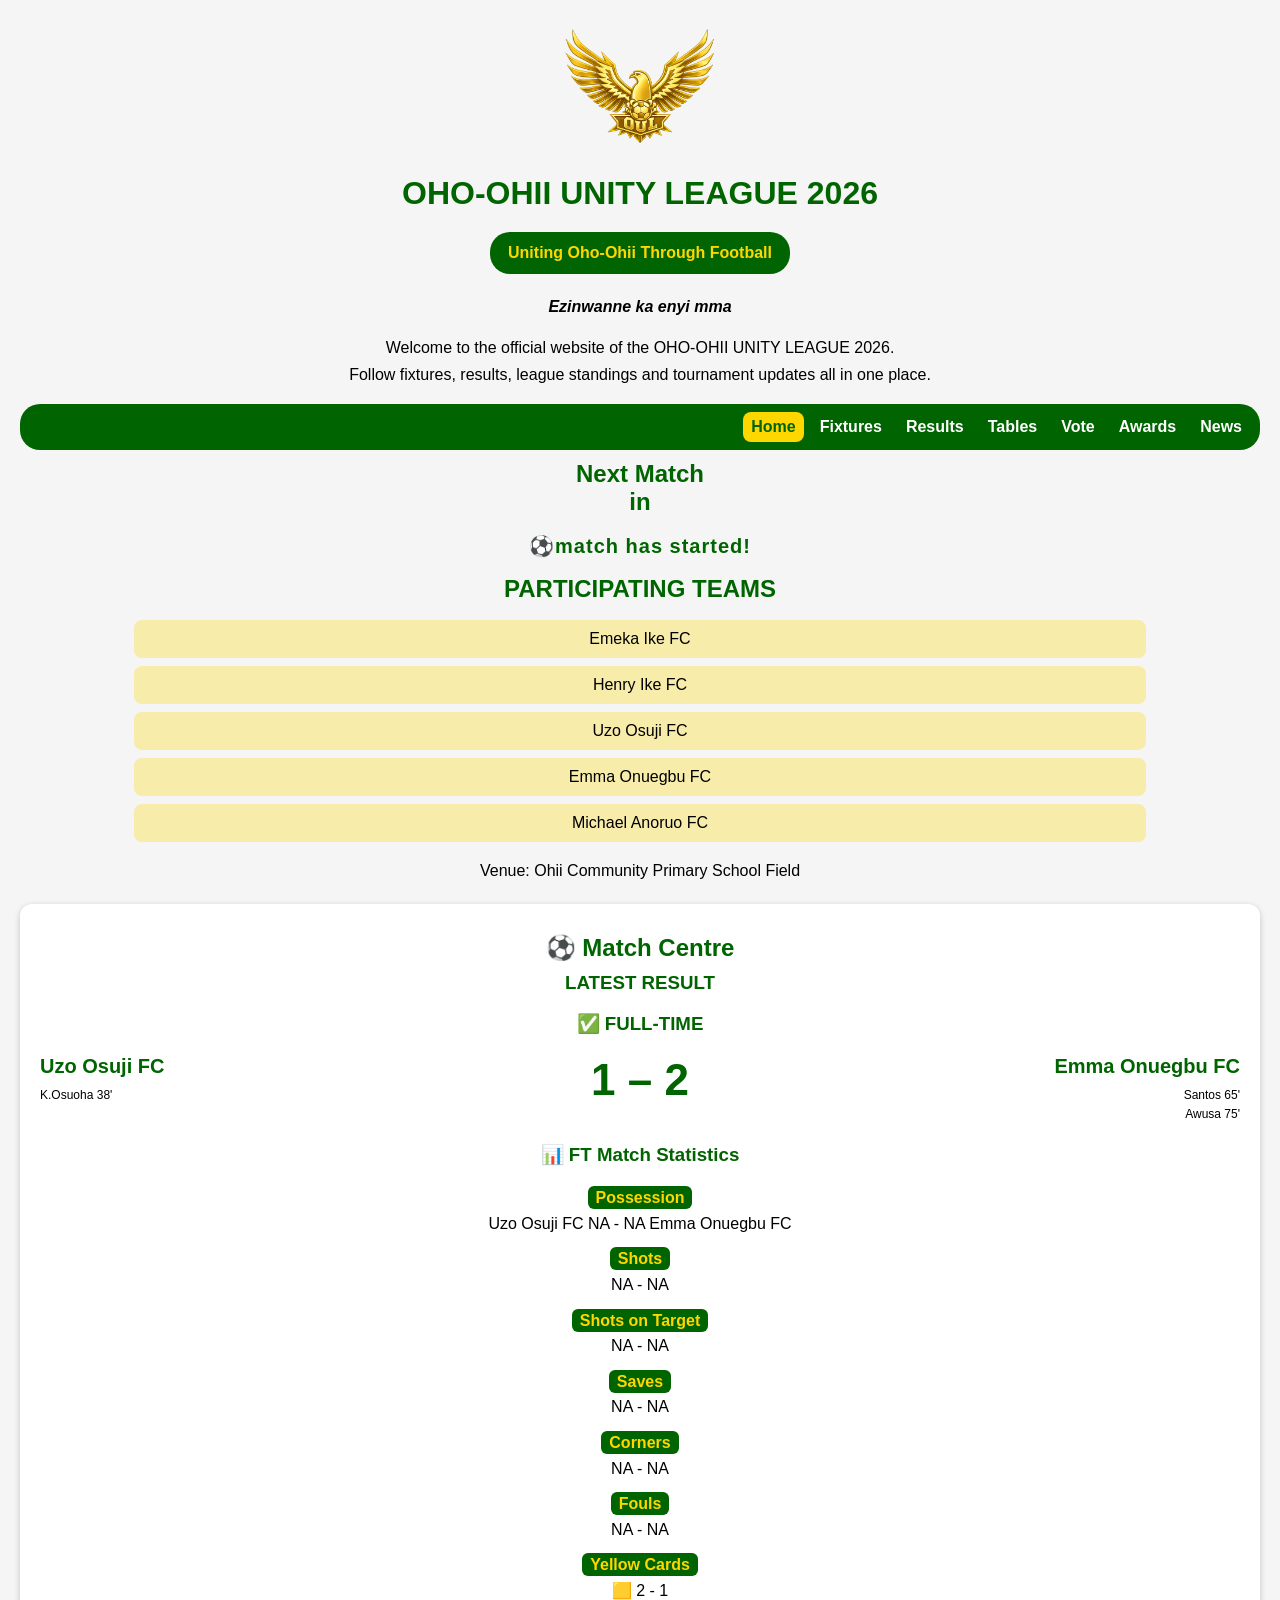
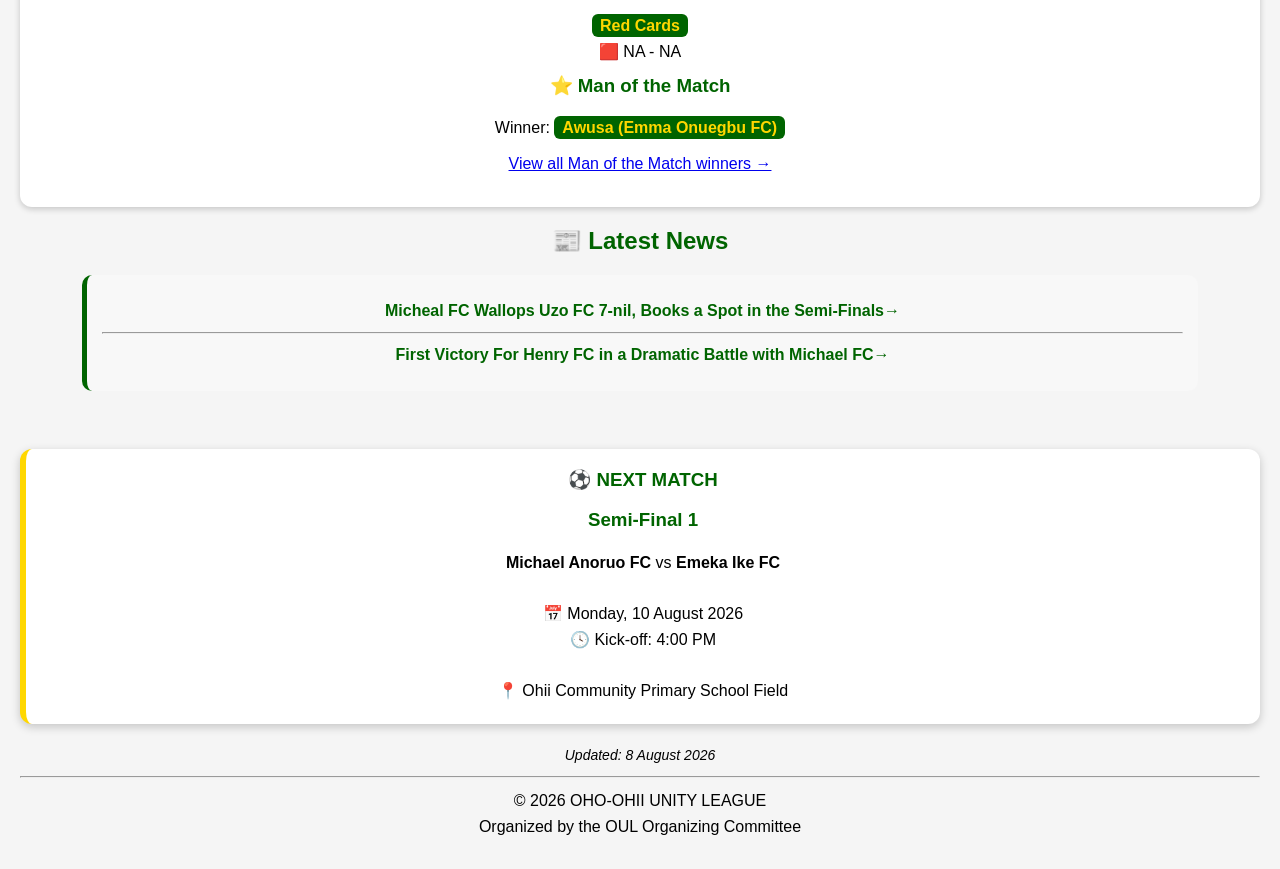
==== commit 2cc4f960: "Add files via upload" ====
--- a/index.html
+++ b/index.html
@@ -57,26 +57,23 @@
 
     <div class="home-team">
       
-        <div class="team-name">Henry Ike FC</div>
+        <div class="team-name">Uzo Osuji FC</div>
         
         <div class="scorers">
-            OG<br>
-            W.Samuel<br>
-            I.Enoch<br>
-            C.Nweke<br>
+            K.Osuoha 38'<br>
             
         </div>
     </div>
     
     <div class="score">
-        4 – 2
+        1 – 2
     </div>
     
     <div class="away-team">
         <div class="team-name">Emma Onuegbu FC</div>
         <div class="scorers">
-           E.Domike <br>
-           Awusa<br>
+           Santos 65' <br>
+           Awusa 75'<br>
            
           
         
@@ -89,7 +86,7 @@
 <h3>📊 FT Match Statistics</h3>
 
 <p><strong>Possession</strong><br>
-Henry Ike NA - NA Emma Onuegbu FC
+Uzo Osuji FC NA - NA Emma Onuegbu FC
 </p>
 
 <p><strong>Shots</strong><br>
@@ -110,7 +107,7 @@
 </p>
 
 <p><strong>Yellow Cards</strong><br>
-🟨 NA - NA
+🟨 2 - 1
 </p>
 
 <p><strong>Red Cards</strong><br>
@@ -119,7 +116,7 @@
 <h3>⭐ Man of the Match</h3>
 
 <p>
-Winner: <strong>Ifeanyi Enoch (Henry Ike FC)</strong>
+Winner: <strong>Awusa (Emma Onuegbu FC)</strong>
 </p>
 
 <p>
@@ -148,12 +145,13 @@
 <div class="match-card">
 
   <h3>⚽ NEXT MATCH</h3>
+   <h3>Semi-Final 1</h3>
     <p>
-    <strong>Emma Onuegbu FC</strong>
+    <strong>Michael Anoruo FC</strong>
          vs
-     <strong>Uzo Osuji FC</strong>
+     <strong>Emeka Ike FC</strong>
       <br><br>
-       📅 Saturday, 8 August 2026
+       📅 Monday, 10 August 2026
         <br>
        🕓 Kick-off: 4:00 PM
       <br><br>
@@ -166,7 +164,7 @@
 
 <footer>
 
-<p class="last-updated">Updated: 3 August 2026</p>
+<p class="last-updated">Updated: 8 August 2026</p>
 
 <hr>
 
--- a/style.css
+++ b/style.css
@@ -356,4 +356,9 @@
 .table-title h3{
   color:#006400;
     margin-top:0;
+}
+
+.qualified{
+    color: green;
+    font: bold;
 }
